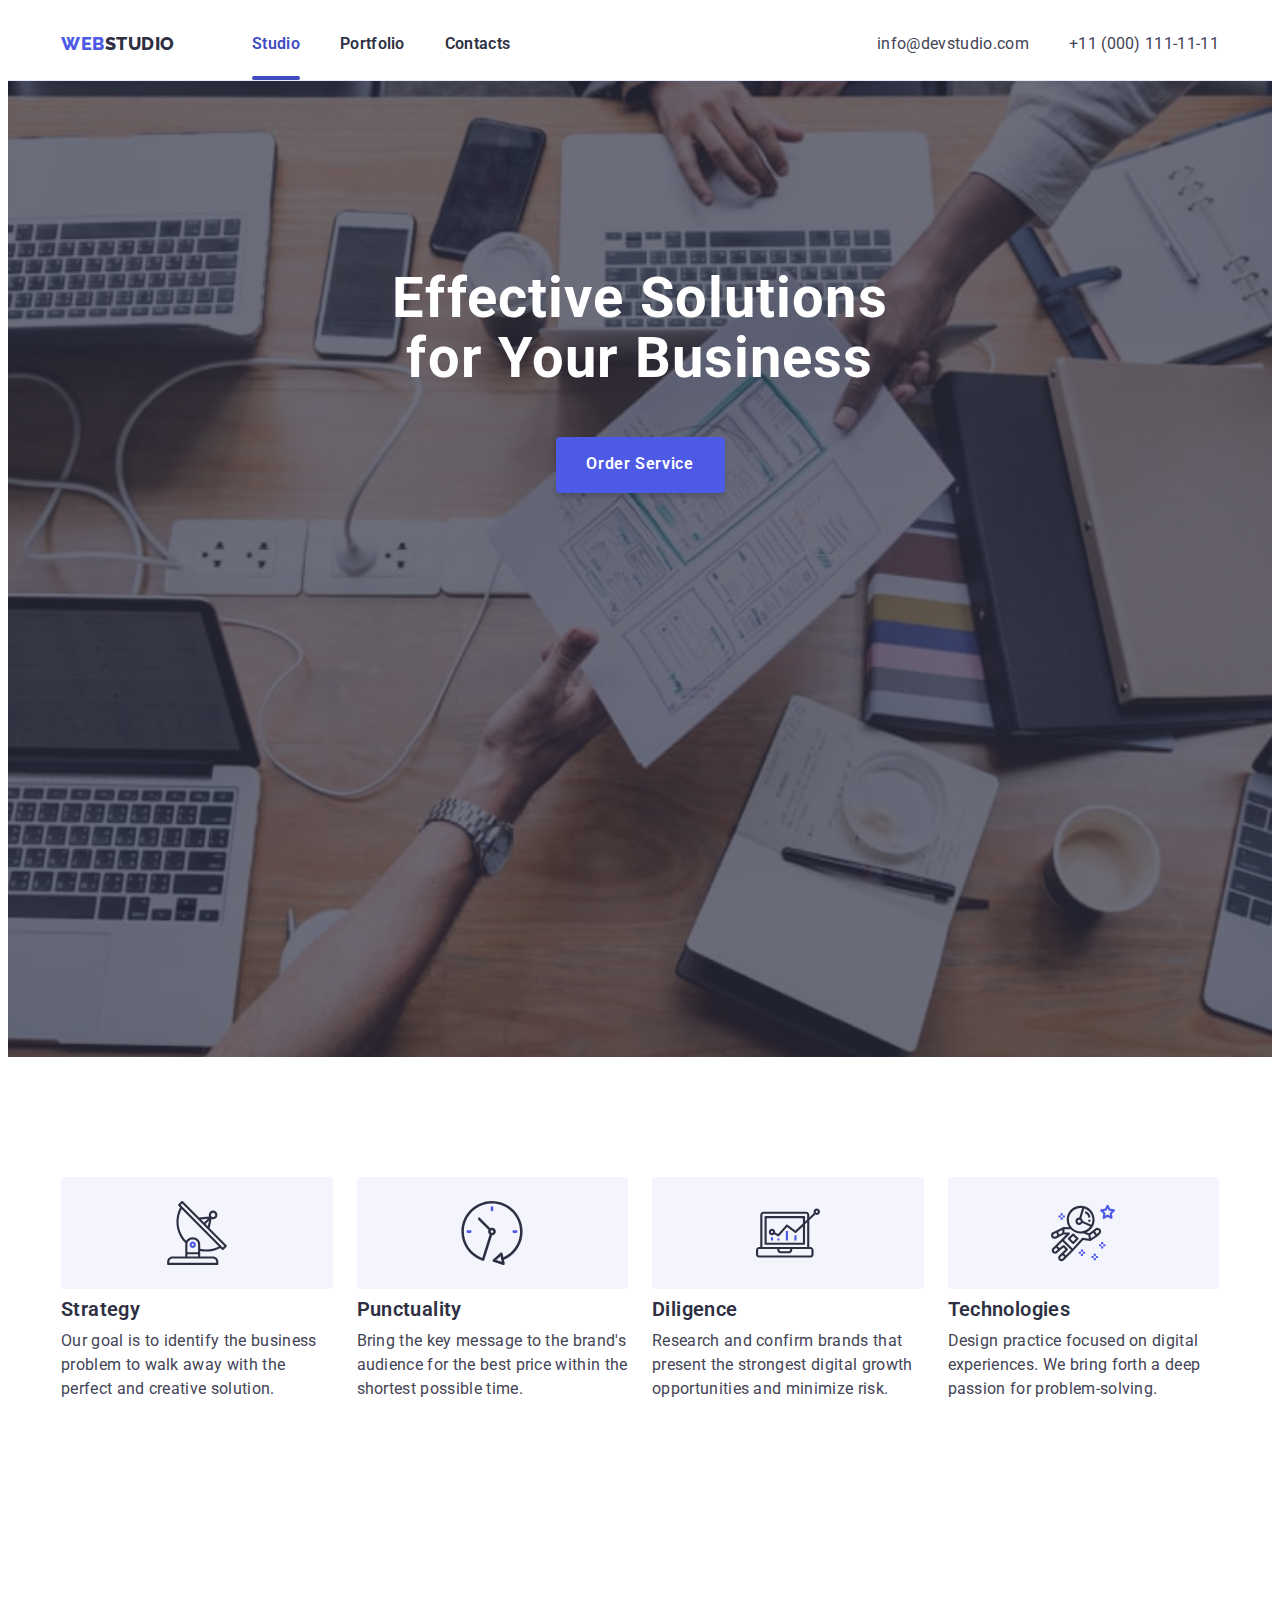
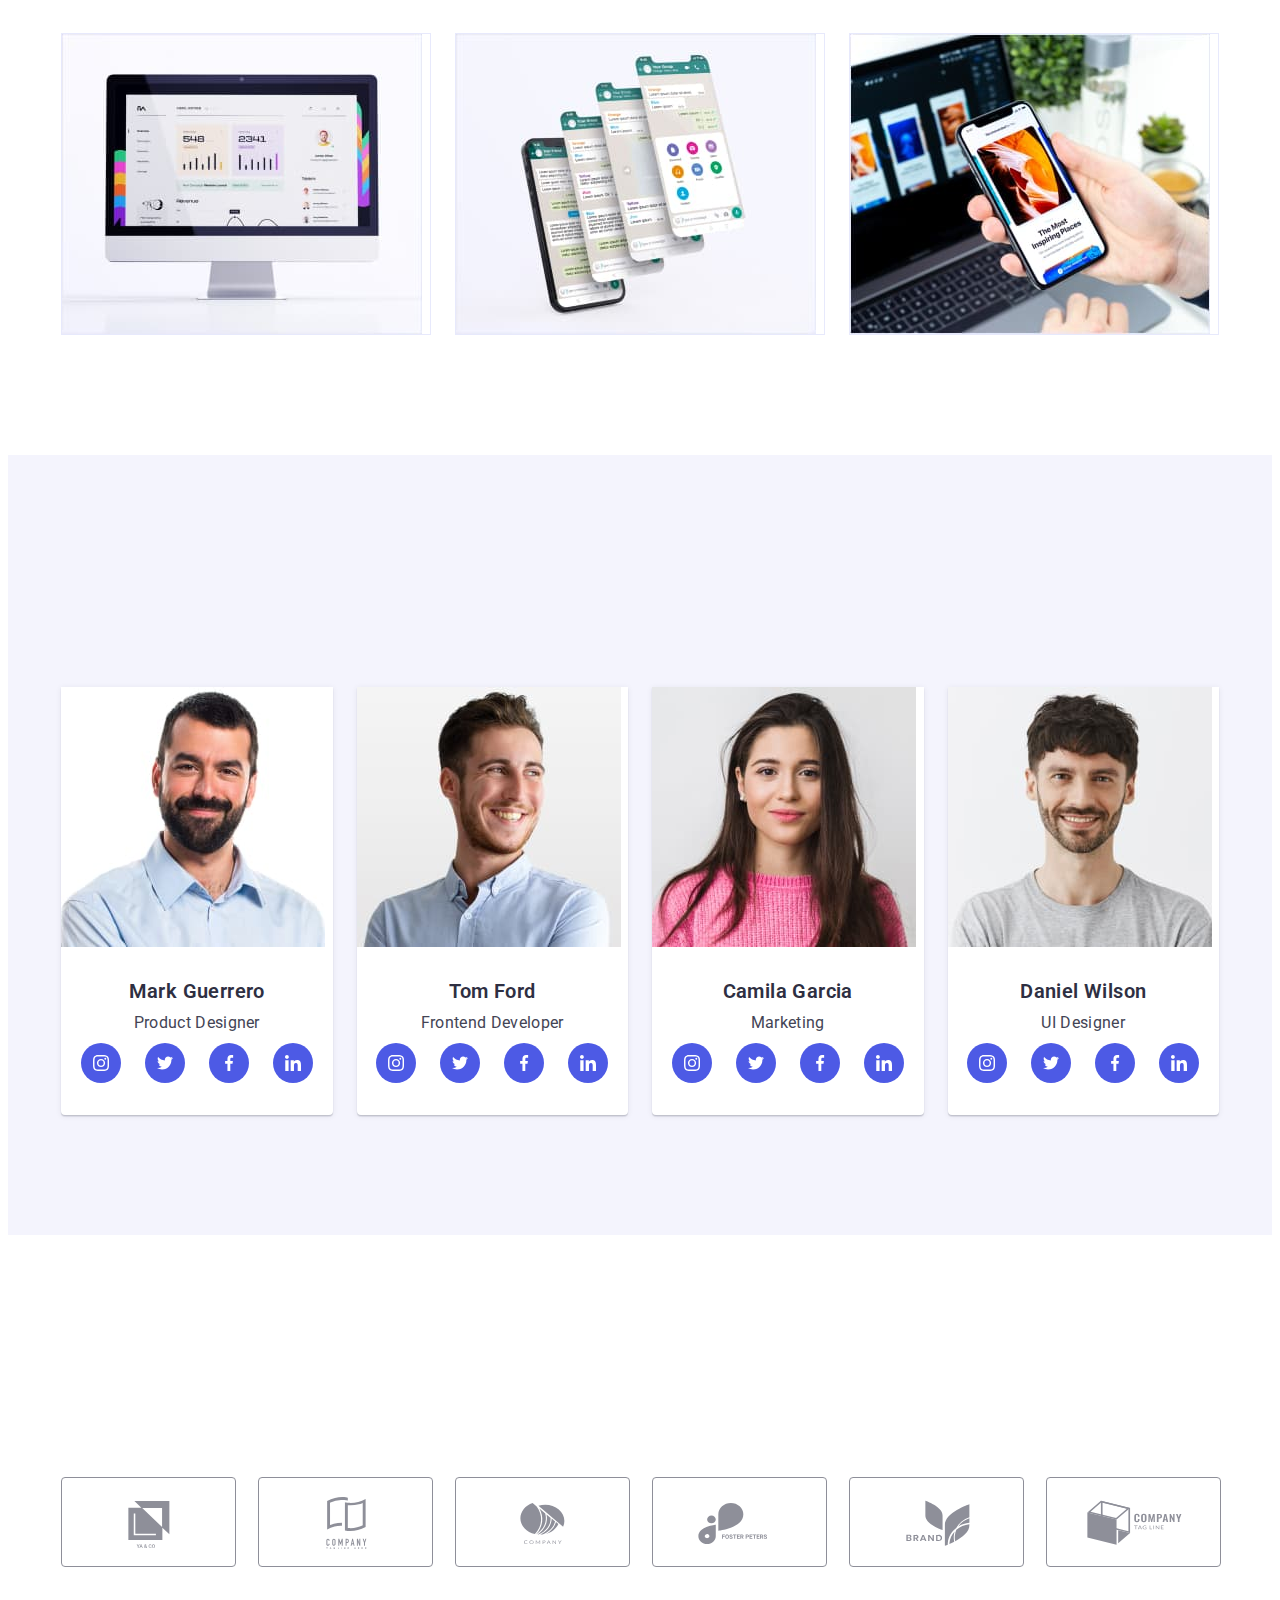
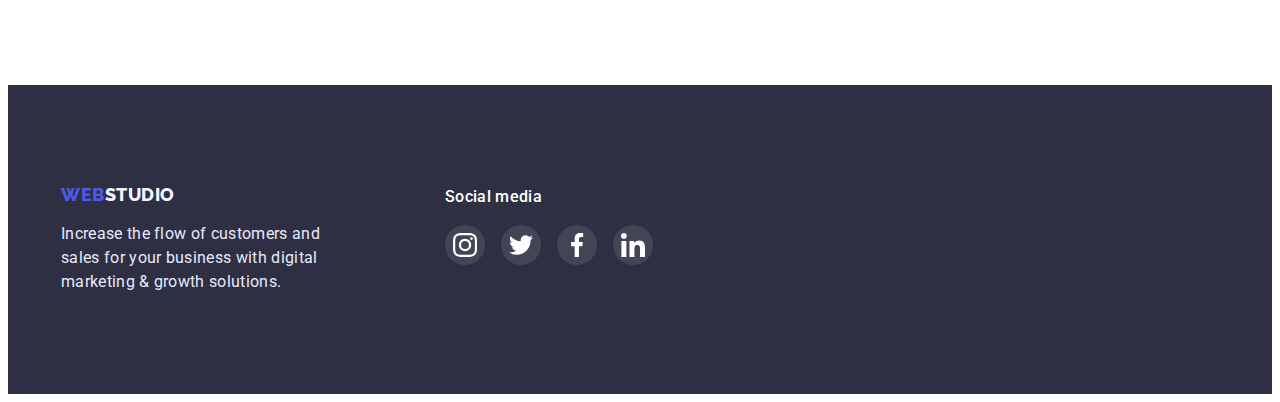
==== index.html @ b199e8e7 "Added files from last project" ====
<!DOCTYPE html>
<html lang="en">
    <head>
        <meta charset="UTF-8" />
        <meta http-equiv="X-UA-Compatible" content="IE=edge" />
        <meta name="viewport" content="width=device-width, initial-scale=1.0" />
        <title>WebStudio</title>
        <link rel="preconnect" href="https://fonts.googleapis.com" />
        <link rel="preconnect" href="https://fonts.gstatic.com" crossorigin />
        <link
            href="https://fonts.googleapis.com/css2?family=Raleway:wght@800&family=Roboto:wght@400;500;700;900&display=swap"
            rel="stylesheet"
        />
        <link
            rel="stylesheet"
            href="https://cdnjs.cloudflare.com/ajax/libs/animate.css/4.1.1/animate.min.css"
        />
        <link rel="stylesheet" href="https://unpkg.com/aos@next/dist/aos.css" />
        <link
            rel="stylesheet"
            href="https://cdnjs.cloudflare.com/ajax/libs/modern-normalize/1.1.0/modern-normalize.min.css"
            integrity="sha512-wpPYUAdjBVSE4KJnH1VR1HeZfpl1ub8YT/NKx4PuQ5NmX2tKuGu6U/JRp5y+Y8XG2tV+wKQpNHVUX03MfMFn9Q=="
            crossorigin="anonymous"
            referrerpolicy="no-referrer"
        />
        <link rel="stylesheet" href="./css/styles.css" />
    </head>
    <body>
        <header class="header">
            <div class="container header-container">
                <nav class="header-navigation">
                    <a class="header-logo" href="./index.html"
                        >Web<span class="header-logo hl-span">Studio</span>
                    </a>
                    <ul class="header-list list">
                        <li class="header-item">
                            <a class="header-link current" href="./index.html">Studio</a>
                        </li>
                        <li class="header-item">
                            <a class="header-link" href="./portfolio.html">Portfolio</a>
                        </li>
                        <li class="header-item"><a class="header-link" href="">Contacts</a></li>
                    </ul>
                </nav>
                <ul class="header-contacts-list list">
                    <li class="header-contacts-item">
                        <a class="header-contacts-mail" href="mailto:info@devstudio.com"
                            >info@devstudio.com</a
                        >
                    </li>
                    <li class="header-contacts-item">
                        <a class="header-contacts-tel" href="tel:+11(000)111-11-11"
                            >+11 (000) 111-11-11</a
                        >
                    </li>
                </ul>
            </div>
        </header>
        <main>
            <!-- Big banner -->
            <section class="big-banner big-banner-container">
                <div class="container">
                    <h1
                        class="big-banner-title animate__animated animate__zoomInDown animate__slow"
                    >
                        Effective Solutions for Your Business
                    </h1>
                    <button class="big-banner-btn" type="button" data-modal-open>
                        Order Service
                    </button>
                </div>
            </section>
            <!-- Why do you choose us -->
            <section class="our-strengths">
                <div class="container">
                    <h2 class="visually-hidden">Why do you choose us</h2>
                    <ul class="os-icons-list list">
                        <li class="os-icons-item">
                            <svg class="os-item-icon" width="64px" height="64px">
                                <use href="./images/icons.svg#icon-antenna"></use>
                            </svg>
                        </li>
                        <li class="os-icons-item">
                            <svg class="os-item-icon" width="64px" height="64px">
                                <use href="./images/icons.svg#icon-clock"></use>
                            </svg>
                        </li>
                        <li class="os-icons-item">
                            <svg class="os-item-icon" width="64px" height="64px">
                                <use href="./images/icons.svg#icon-diagram"></use>
                            </svg>
                        </li>
                        <li class="os-icons-item">
                            <svg class="os-item-icon" width="64px" height="64px">
                                <use href="./images/icons.svg#icon-astronaut"></use>
                            </svg>
                        </li>
                    </ul>
                    <ul class="our-strengths-list list">
                        <li class="our-strengths-item">
                            <h3 class="our-strengths-title">Strategy</h3>
                            <p class="our-strengths-text">
                                Our goal is to identify the business problem to walk away with the
                                perfect and creative solution.
                            </p>
                        </li>
                        <li class="our-strengths-item">
                            <h3 class="our-strengths-title">Punctuality</h3>
                            <p class="our-strengths-text">
                                Bring the key message to the brand's audience for the best price
                                within the shortest possible time.
                            </p>
                        </li>
                        <li class="our-strengths-item">
                            <h3 class="our-strengths-title">Diligence</h3>
                            <p class="our-strengths-text">
                                Research and confirm brands that present the strongest digital
                                growth opportunities and minimize risk.
                            </p>
                        </li>
                        <li class="our-strengths-item">
                            <h3 class="our-strengths-title">Technologies</h3>
                            <p class="our-strengths-text">
                                Design practice focused on digital experiences. We bring forth a
                                deep passion for problem-solving.
                            </p>
                        </li>
                    </ul>
                </div>
            </section>
            <!-- What are we doing -->
            <section class="our-projects">
                <div class="container">
                    <h2
                        class="our-projects-title"
                        data-aos="zoom-in-down"
                        data-aos-duration="1000"
                        data-aos-mirror="true"
                    >
                        What are we doing
                    </h2>
                    <ul class="our-projects-list list">
                        <li class="our-projects-item">
                            <img
                                src="./images/monitor.jpg"
                                alt="Monitor with the company's website displayed"
                                width="360"
                            />
                        </li>
                        <li class="our-projects-item">
                            <img
                                src="./images/cellphone.jpg"
                                alt="Mobile phone with the application displayed"
                                width="360"
                            />
                        </li>
                        <li class="our-projects-item">
                            <img
                                src="./images/laptop_and_cellphone.jpg"
                                alt="laptop and cellphone with the application displayed"
                                width="360"
                            />
                        </li>
                    </ul>
                </div>
            </section>
            <!-- Out team -->
            <section class="our-team">
                <div class="container">
                    <h2
                        class="our-team-title"
                        data-aos="zoom-in-down"
                        data-aos-duration="1000"
                        data-aos-mirror="true"
                    >
                        Our Team
                    </h2>
                    <ul class="our-team-list list">
                        <li class="our-team-item">
                            <img
                                src="./images/teammate-1.jpg"
                                alt="Photo by Mark Guerrero"
                                width="264"
                            />
                            <div class="teammate-text-container">
                                <h3 class="teammate-title">Mark Guerrero</h3>
                                <p class="teammate-text">Product Designer</p>
                                <ul class="ot-social-list list">
                                    <li class="social-list-item">
                                        <a
                                            class="social-item-link"
                                            target="_blank"
                                            rel="noreferrer noopener nofollow"
                                            href=""
                                        >
                                            <svg class="social-item-icon" width="16" height="16">
                                                <use href="./images/icons.svg#icon-instagram"></use>
                                            </svg>
                                        </a>
                                    </li>
                                    <li class="social-list-item">
                                        <a
                                            class="social-item-link"
                                            target="_blank"
                                            rel="noreferrer noopener nofollow"
                                            href=""
                                        >
                                            <svg class="social-item-icon" width="16" height="16">
                                                <use href="./images/icons.svg#icon-twitter"></use>
                                            </svg>
                                        </a>
                                    </li>
                                    <li class="social-list-item">
                                        <a
                                            class="social-item-link"
                                            target="_blank"
                                            rel="noreferrer noopener nofollow"
                                            href=""
                                        >
                                            <svg class="social-item-icon" width="16" height="16">
                                                <use href="./images/icons.svg#icon-facebook"></use>
                                            </svg>
                                        </a>
                                    </li>
                                    <li class="social-list-item">
                                        <a
                                            class="social-item-link"
                                            target="_blank"
                                            rel="noreferrer noopener nofollow"
                                            href=""
                                        >
                                            <svg class="social-item-icon" width="16" height="16">
                                                <use href="./images/icons.svg#icon-linkedin"></use>
                                            </svg>
                                        </a>
                                    </li>
                                </ul>
                            </div>
                        </li>
                        <li class="our-team-item">
                            <img
                                src="./images/teammate-2.jpg"
                                alt="Photo by Tom Ford"
                                width="264"
                            />
                            <div class="teammate-text-container">
                                <h3 class="teammate-title">Tom Ford</h3>
                                <p class="teammate-text">Frontend Developer</p>
                                <ul class="ot-social-list list">
                                    <li class="social-list-item">
                                        <a
                                            class="social-item-link"
                                            target="_blank"
                                            rel="noreferrer noopener nofollow"
                                            href=""
                                        >
                                            <svg class="social-item-icon" width="16" height="16">
                                                <use href="./images/icons.svg#icon-instagram"></use>
                                            </svg>
                                        </a>
                                    </li>
                                    <li class="social-list-item">
                                        <a
                                            class="social-item-link"
                                            target="_blank"
                                            rel="noreferrer noopener nofollow"
                                            href=""
                                        >
                                            <svg class="social-item-icon" width="16" height="16">
                                                <use href="./images/icons.svg#icon-twitter"></use>
                                            </svg>
                                        </a>
                                    </li>
                                    <li class="social-list-item">
                                        <a
                                            class="social-item-link"
                                            target="_blank"
                                            rel="noreferrer noopener nofollow"
                                            href=""
                                        >
                                            <svg class="social-item-icon" width="16" height="16">
                                                <use href="./images/icons.svg#icon-facebook"></use>
                                            </svg>
                                        </a>
                                    </li>
                                    <li class="social-list-item">
                                        <a
                                            class="social-item-link"
                                            target="_blank"
                                            rel="noreferrer noopener nofollow"
                                            href=""
                                        >
                                            <svg class="social-item-icon" width="16" height="16">
                                                <use href="./images/icons.svg#icon-linkedin"></use>
                                            </svg>
                                        </a>
                                    </li>
                                </ul>
                            </div>
                        </li>
                        <li class="our-team-item">
                            <img
                                src="./images/teammate-3.jpg"
                                alt="Photo by Camila Garcia"
                                width="264"
                            />
                            <div class="teammate-text-container">
                                <h3 class="teammate-title">Camila Garcia</h3>
                                <p class="teammate-text">Marketing</p>
                                <ul class="ot-social-list list">
                                    <li class="social-list-item">
                                        <a
                                            class="social-item-link"
                                            target="_blank"
                                            rel="noreferrer noopener nofollow"
                                            href=""
                                        >
                                            <svg class="social-item-icon" width="16" height="16">
                                                <use href="./images/icons.svg#icon-instagram"></use>
                                            </svg>
                                        </a>
                                    </li>
                                    <li class="social-list-item">
                                        <a
                                            class="social-item-link"
                                            target="_blank"
                                            rel="noreferrer noopener nofollow"
                                            href=""
                                        >
                                            <svg class="social-item-icon" width="16" height="16">
                                                <use href="./images/icons.svg#icon-twitter"></use>
                                            </svg>
                                        </a>
                                    </li>
                                    <li class="social-list-item">
                                        <a
                                            class="social-item-link"
                                            target="_blank"
                                            rel="noreferrer noopener nofollow"
                                            href=""
                                        >
                                            <svg class="social-item-icon" width="16" height="16">
                                                <use href="./images/icons.svg#icon-facebook"></use>
                                            </svg>
                                        </a>
                                    </li>
                                    <li class="social-list-item">
                                        <a
                                            class="social-item-link"
                                            target="_blank"
                                            rel="noreferrer noopener nofollow"
                                            href=""
                                        >
                                            <svg class="social-item-icon" width="16" height="16">
                                                <use href="./images/icons.svg#icon-linkedin"></use>
                                            </svg>
                                        </a>
                                    </li>
                                </ul>
                            </div>
                        </li>
                        <li class="our-team-item">
                            <img
                                src="./images/teammate-4.jpg"
                                alt="Photo by Daniel Wilson"
                                width="264"
                            />
                            <div class="teammate-text-container">
                                <h3 class="teammate-title">Daniel Wilson</h3>
                                <p class="teammate-text">UI Designer</p>
                                <ul class="ot-social-list list">
                                    <li class="social-list-item">
                                        <a
                                            class="social-item-link"
                                            target="_blank"
                                            rel="noreferrer noopener nofollow"
                                            href=""
                                        >
                                            <svg class="social-item-icon" width="16" height="16">
                                                <use href="./images/icons.svg#icon-instagram"></use>
                                            </svg>
                                        </a>
                                    </li>
                                    <li class="social-list-item">
                                        <a
                                            class="social-item-link"
                                            target="_blank"
                                            rel="noreferrer noopener nofollow"
                                            href=""
                                        >
                                            <svg class="social-item-icon" width="16" height="16">
                                                <use href="./images/icons.svg#icon-twitter"></use>
                                            </svg>
                                        </a>
                                    </li>
                                    <li class="social-list-item">
                                        <a
                                            class="social-item-link"
                                            target="_blank"
                                            rel="noreferrer noopener nofollow"
                                            href=""
                                        >
                                            <svg class="social-item-icon" width="16" height="16">
                                                <use href="./images/icons.svg#icon-facebook"></use>
                                            </svg>
                                        </a>
                                    </li>
                                    <li class="social-list-item">
                                        <a
                                            class="social-item-link"
                                            target="_blank"
                                            rel="noreferrer noopener nofollow"
                                            href=""
                                        >
                                            <svg class="social-item-icon" width="16" height="16">
                                                <use href="./images/icons.svg#icon-linkedin"></use>
                                            </svg>
                                        </a>
                                    </li>
                                </ul>
                            </div>
                        </li>
                    </ul>
                </div>
            </section>
            <!-- Customers -->
            <section class="customers">
                <div class="container">
                    <h2
                        class="customers-title"
                        data-aos="zoom-in-down"
                        data-aos-duration="1000"
                        data-aos-mirror="true"
                    >
                        customers
                    </h2>
                    <ul class="customers-icons-list list">
                        <li class="customers-icons-item">
                            <a
                                class="customers-item-link"
                                target="_blank"
                                rel="noreferrer noopener nofollow"
                                href=""
                            >
                                <svg class="customers-icon" width="104" height="56">
                                    <use href="./images/icons.svg#icon-logo-ya-co"></use>
                                </svg>
                            </a>
                        </li>
                        <li class="customers-icons-item">
                            <a
                                class="customers-item-link"
                                target="_blank"
                                rel="noreferrer noopener nofollow"
                                href=""
                            >
                                <svg class="customers-icon" width="104" height="56">
                                    <use href="./images/icons.svg#icon-logo-com-1"></use>
                                </svg>
                            </a>
                        </li>
                        <li class="customers-icons-item">
                            <a
                                class="customers-item-link"
                                target="_blank"
                                rel="noreferrer noopener nofollow"
                                href=""
                            >
                                <svg class="customers-icon" width="104" height="56">
                                    <use href="./images/icons.svg#icon-logo-com-2"></use>
                                </svg>
                            </a>
                        </li>
                        <li class="customers-icons-item">
                            <a
                                class="customers-item-link"
                                target="_blank"
                                rel="noreferrer noopener nofollow"
                                href=""
                            >
                                <svg class="customers-icon" width="104" height="56">
                                    <use href="./images/icons.svg#icon-logo-foster-peters"></use>
                                </svg>
                            </a>
                        </li>
                        <li class="customers-icons-item">
                            <a
                                class="customers-item-link"
                                target="_blank"
                                rel="noreferrer noopener nofollow"
                                href=""
                            >
                                <svg class="customers-icon" width="104" height="56">
                                    <use href="./images/icons.svg#icon-logo-brand"></use>
                                </svg>
                            </a>
                        </li>
                        <li class="customers-icons-item">
                            <a
                                class="customers-item-link"
                                target="_blank"
                                rel="noreferrer noopener nofollow"
                                href=""
                            >
                                <svg class="customers-icon" width="104" height="56">
                                    <use href="./images/icons.svg#icon-logo-com-3"></use>
                                </svg>
                            </a>
                        </li>
                    </ul>
                </div>
            </section>
        </main>
        <footer class="footer">
            <div class="container footer-container">
                <div class="footer-logo-container">
                    <a class="footer-logo" href="./index.html"
                        >Web<span class="footer-logo fl-span">Studio</span></a
                    >
                    <p class="footer-text">
                        Increase the flow of customers and sales for your business with digital
                        marketing & growth solutions.
                    </p>
                </div>
                <div class="footer-social-container">
                    <p class="footer-social-text">Social media</p>
                    <ul class="footer-social-list list">
                        <li class="fs-list-item">
                            <a
                                class="footer-social-link"
                                target="_blank"
                                rel="noreferrer noopener nofollow"
                                href=""
                            >
                                <svg class="footer-social-icon" width="24" height="24">
                                    <use href="./images/icons.svg#icon-instagram"></use>
                                </svg>
                            </a>
                        </li>
                        <li class="fs-list-item">
                            <a
                                class="footer-social-link"
                                target="_blank"
                                rel="noreferrer noopener nofollow"
                                href=""
                            >
                                <svg class="footer-social-icon" width="24" height="24">
                                    <use href="./images/icons.svg#icon-twitter"></use>
                                </svg>
                            </a>
                        </li>
                        <li class="fs-list-item">
                            <a
                                class="footer-social-link"
                                target="_blank"
                                rel="noreferrer noopener nofollow"
                                href=""
                            >
                                <svg class="footer-social-icon" width="24" height="24">
                                    <use href="./images/icons.svg#icon-facebook"></use>
                                </svg>
                            </a>
                        </li>
                        <li class="fs-list-item">
                            <a
                                class="footer-social-link"
                                target="_blank"
                                rel="noreferrer noopener nofollow"
                                href=""
                            >
                                <svg class="footer-social-icon" width="24" height="24">
                                    <use href="./images/icons.svg#icon-linkedin"></use>
                                </svg>
                            </a>
                        </li>
                    </ul>
                </div>
            </div>
        </footer>
        <div class="backdrop is-hidden" data-modal>
            <div class="modal">
                <button type="button" class="close-icon-btn" data-modal-close>
                    <svg class="close-icon" width="8" height="8">
                        <use href="./images/icons.svg#icon-close-icon"></use>
                    </svg>
                </button>
            </div>
        </div>
        <script src="https://unpkg.com/aos@next/dist/aos.js"></script>
        <script>
            AOS.init();
        </script>
        <script src="./js/modal.js"></script>
    </body>
</html>
---- css/styles.css ----
/** VARIABLES*/
:root {
    /**COLORS*/
    --primary-bg: #ffffff;
    --primary-brand: #4d5ae5;
    --dark: #2e2f42;
    --success: #31d0aa;
    --text: #434455;
    --subtle-text: #8e8f99;
    --accent: #e7e9fc;
    --light: #f4f4fd;
    --hover-focus: #404bbf;
    --bg-gradient: linear-gradient(#2e2f42b3, #2e2f42b3);
    --bg-modal: #fcfcfc;
    --modal-overlay: #2e2f4266;
    /**FONTS*/
    --main-font: "Roboto", sans-serif;
    --secondary-font: "Raleway", sans-serif;
    /**TRANSITIONS*/
    --transition-color: color 250ms cubic-bezier(0.4, 0, 0.2, 1);
    --transition-bg-color: background-color 250ms cubic-bezier(0.4, 0, 0.2, 1);
    --transition-box-shadow: box-shadow 250ms cubic-bezier(0.4, 0, 0.2, 1);
}

/**RESET STYLES*/
p,
h1,
h2,
h3,
h4,
h5,
h6 {
    margin: 0;
}
ul,
ol {
    margin: 0;
    padding-left: 0;
}

body {
    font-family: var(--main-font);
    color: var(--text);
    background-color: var(--primary-bg);
}

/**COMMON STYLES*/
.list {
    list-style: none;
}
.visually-hidden {
    position: absolute;
    width: 1px;
    height: 1px;
    margin: -1px;
    border: 0;
    padding: 0;
    white-space: nowrap;
    clip-path: inset(100%);
    overflow: hidden;
}
img {
    display: block;
    max-width: 100%;
    height: auto;
}
:focus {
    outline: none;
}

/*!CONTAINER*/
.container {
    width: 1158px;
    padding: 0px 15px;
    margin: 0 auto;
}

/**INDEX PAGE STYLES*/
/*!HEADER*/
.header {
    background-color: var(--primary-bg);
    border-bottom: 1px solid #e7e9fc;
}
.header-container {
    display: flex;
}
.header-navigation {
    display: flex;
    margin-right: auto;
    align-items: center;
}
.header-logo {
    width: 115px;
    font-family: var(--secondary-font);
    font-weight: 800;
    font-size: 18px;
    color: var(--primary-brand);
    line-height: 1.33;
    letter-spacing: 0.03em;
    text-transform: uppercase;
    text-decoration: none;
    margin-right: 76px;
    padding: 24px 0px 24px 0px;
}
.hl-span {
    color: var(--dark);
}
.header-list {
    display: flex;
    gap: 40px;
}
/* .header-item {
} */
.header-link {
    position: relative;
    display: block;
    font-weight: 600;
    color: var(--dark);
    line-height: 1.5;
    letter-spacing: 0.02em;
    text-decoration: none;
    padding: 24px 0px 24px 0px;
    transition: var(--transition-color);
}
.header-link.current {
    color: var(--hover-focus);
}
.header-link.current::after {
    content: "";
    position: absolute;
    bottom: 0;
    left: 0;
    width: 100%;
    height: 4px;
    background-color: var(--hover-focus);
    border-radius: 2px;
}

.header-contacts-list {
    display: flex;
    gap: 40px;
}
/* .header-contacts-item {
} */
.header-contacts-mail,
.header-contacts-tel {
    display: inline-block;
    font-style: normal;
    color: inherit;
    text-decoration: none;
    line-height: 1.5;
    letter-spacing: 0.02em;
    padding: 24px 0px 24px 0px;
    transition: var(--transition-color);
}
.header-contacts-mail:is(:hover, :focus),
.header-contacts-tel:is(:hover, :focus),
.header-link:is(:hover, :focus) {
    color: var(--hover-focus);
}

/*!BIG BANNER*/
.big-banner {
    background-color: var(--dark);
    text-align: center;
    padding: 188px 0px;
}
.big-banner-container {
    background-image: var(--bg-gradient), url(../images/big-banner-bg.jpg);
    max-width: 1440px;
    height: 600px;
    background-repeat: no-repeat;
    background-position: center;
    background-size: cover;
    margin-right: auto;
    margin-left: auto;
}
.big-banner-title {
    width: 496px;
    font-weight: 700;
    margin-right: auto;
    margin-left: auto;
    font-size: 56px;
    line-height: 1.07;
    letter-spacing: 0.02em;
    color: var(--primary-bg);
}
.big-banner-btn {
    display: inline-block;
    min-width: 169px;
    height: 56px;
    margin-top: 48px;
    font-family: inherit;
    font-weight: 600;
    font-size: 16px;
    line-height: 1.18;
    letter-spacing: 0.04em;
    background-color: var(--primary-brand);
    color: var(--primary-bg);
    cursor: pointer;
    border: none;
    border-radius: 4px;
    box-shadow: 0px 4px 4px rgba(0, 0, 0, 0.15);
    transition: var(--transition-bg-color), var(--transition-color), var(--transition-box-shadow);
}
.big-banner-btn:is(:hover, :focus) {
    background-color: var(--hover-focus);
    color: var(--primary-bg);
    box-shadow: 0px 4px 4px rgba(0, 0, 0, 0.15);
}

/*!OUR STRENGTHS*/
.our-strengths {
    padding-top: 120px;
    background-color: var(--primary-bg);
}
.our-strengths-list {
    display: flex;
    gap: 24px;
}
.our-strengths-item {
    width: calc((100% - 72px) / 4);
}
.os-icons-list {
    display: flex;
    gap: 24px;
    height: 112px;
}
.os-icons-item {
    display: flex;
    justify-content: center;
    align-items: center;
    width: calc((100% - 72px) / 4);
    background-color: var(--light);
    border-radius: 4px;
}
/* .os-item-icon {
} */
.our-strengths-title {
    font-weight: 600;
    font-size: 20px;
    line-height: 1.2;
    letter-spacing: 0.02em;
    color: var(--dark);
    margin-top: 8px;
}
.our-strengths-text {
    line-height: 1.5;
    letter-spacing: 0.02em;
    margin-top: 8px;
}

/*!OUR PROJECTS*/
.our-projects {
    background-color: var(--primary-bg);
    padding: 120px 0px 120px 0px;
    text-align: center;
}
.our-projects-title,
.our-team-title,
.customers-title {
    font-weight: 600;
    font-size: 36px;
    line-height: 1.11;
    letter-spacing: 0.02em;
    text-transform: capitalize;
    color: var(--dark);
}
.our-projects-list,
.our-team-list {
    display: flex;
    gap: 24px;
    margin-top: 72px;
}
.our-projects-item {
    width: calc((100% - 48px) / 3);
    border: 1px solid var(--accent);
}

/*!OUR TEAM*/
.our-team {
    background-color: var(--light);
    padding: 120px 0px 120px 0px;
    text-align: center;
}
.our-team-item {
    width: calc((100% - 72px) / 4);
    background-color: var(--primary-bg);
    box-shadow: 0px 1px 6px rgba(46, 47, 66, 0.08), 0px 1px 1px rgba(46, 47, 66, 0.16),
        0px 2px 1px rgba(46, 47, 66, 0.08);
    border-radius: 0px 0px 4px 4px;
}
.teammate-text-container {
    padding: 32px 16px;
}
.teammate-title {
    font-weight: 600;
    font-size: 20px;
    line-height: 1.2;
    letter-spacing: 0.02em;
    color: var(--dark);
}
.teammate-text {
    line-height: 1.5;
    letter-spacing: 0.02em;
    margin-top: 8px;
}
.ot-social-list {
    display: flex;
    justify-content: center;
    gap: 24px;
    margin-top: 8px;
}
.social-list-item {
    width: 40px;
    height: 40px;
}
.social-item-link {
    width: 100%;
    height: 100%;
    background-color: var(--primary-brand);
    border-radius: 50%;
    display: flex;
    align-items: center;
    justify-content: center;
    transition: var(--transition-bg-color);
}
.social-item-icon {
    fill: var(--primary-bg);
}
.social-item-link:is(:hover, :focus) {
    background-color: var(--hover-focus);
}

/*!CUSTOMERS*/
.customers {
    background-color: var(--primary-bg);
    padding: 130px 0px 120px 0px;
    text-align: center;
}
.customers-icons-list {
    display: flex;
    gap: 24px;
    margin-top: 72px;
}
.customers-icons-item {
    width: calc((100% - 120px) / 6);
    height: 88px;
}
.customers-item-link {
    width: 100%;
    height: 100%;
    display: flex;
    align-items: center;
    justify-content: center;
    border: 1px solid var(--subtle-text);
    border-radius: 4px;
    transition: border-color 250ms cubic-bezier(0.4, 0, 0.2, 1);
}
.customers-item-link:is(:hover, :focus) {
    border-color: var(--hover-focus);
}
.customers-item-link:is(:hover, :focus) .customers-icon {
    fill: var(--hover-focus);
}
.customers-icon {
    fill: var(--subtle-text);
    transition: fill 250ms cubic-bezier(0.4, 0, 0.2, 1);
}

/*!FOOTER*/
.footer {
    padding: 100px 0px 100px 0px;
    background-color: var(--dark);
}
.footer-container {
    display: flex;
}
/* .footer-logo-container {
} */
.footer-logo {
    font-family: var(--secondary-font);
    font-weight: 800;
    font-size: 18px;
    line-height: 1.16;
    letter-spacing: 0.03em;
    text-transform: uppercase;
    color: var(--primary-brand);
    text-decoration: none;
}
.fl-span {
    color: var(--light);
}
.footer-text {
    font-family: var(--main-font);
    font-weight: 400;
    font-size: 16px;
    line-height: 1.5;
    letter-spacing: 0.02em;
    color: var(--accent);
    max-width: 264px;
    margin-top: 16px;
}
.footer-social-container {
    margin-left: 120px;
}
.footer-social-text {
    font-weight: 500;
    font-size: 16px;
    line-height: 1.5;
    letter-spacing: 0.02em;
    color: var(--primary-bg);
}
.footer-social-list {
    display: flex;
    gap: 16px;
    justify-content: center;
    margin-top: 16px;
}
.fs-list-item {
    width: 40px;
    height: 40px;
}
.footer-social-link {
    width: 100%;
    height: 100%;
    background-color: rgba(255, 255, 255, 0.1);
    border-radius: 50%;
    display: flex;
    justify-content: center;
    align-items: center;
    transition: var(--transition-bg-color);
}
.footer-social-link:is(:hover, :focus) {
    background-color: #31d0aa;
}
.footer-social-icon {
    fill: var(--primary-bg);
}
.backdrop {
    position: fixed;
    top: 0;
    left: 0;
    width: 100%;
    height: 100%;
    background-color: var(--modal-overlay);
    opacity: 1;
    transition: opacity 250ms cubic-bezier(0.4, 0, 0.2, 1);
}
.backdrop.is-hidden {
    opacity: 0;
    pointer-events: none;
}
.modal {
    position: absolute;
    top: 50%;
    left: 50%;
    transform: translate(-50%, -50%);
    width: 408px;
    min-height: 576px;
    background-color: var(--bg-modal);
    box-shadow: 0px 1px 1px rgba(0, 0, 0, 0.14), 0px 1px 3px rgba(0, 0, 0, 0.12),
        0px 2px 1px rgba(0, 0, 0, 0.2);
    border-radius: 4px;
}
.close-icon-btn {
    position: absolute;
    top: 24px;
    right: 24px;
    width: 24px;
    height: 24px;
    display: flex;
    justify-content: center;
    align-items: center;
    background-color: var(--accent);
    border: 1px solid rgba(0, 0, 0, 0.1);
    border-radius: 50%;
    cursor: pointer;
}
.close-icon {
    fill: #000000;
}

/*!----------------------------------------------------------------*/

/**PORTFOLIO PAGE STYLES*/
/*!FINISHED PRODUCTS*/
.finished-products {
    background-color: var(--primary-bg);
    padding: 96px 0px 120px;
}
.filter-buttons-list {
    display: flex;
    justify-content: center;
    gap: 24px;
}
/* .filter-buttons-item {
} */
.filter-btn {
    font-family: inherit;
    font-weight: 600;
    font-size: 16px;
    color: var(--primary-brand);
    line-height: 1.5;
    letter-spacing: 0.04em;
    background-color: var(--light);
    border: 1px solid var(--accent);
    border-radius: 4px;
    cursor: pointer;
    padding: 12px 24px;
    transition: var(--transition-bg-color), var(--transition-color), var(--transition-box-shadow);
}
.filter-btn:is(:hover, :focus) {
    background-color: var(--hover-focus);
    color: var(--primary-bg);
    box-shadow: 0px 3px 1px rgba(0, 0, 0, 0.1), 0px 2px 1px rgba(0, 0, 0, 0.08),
        0px 2px 2px rgba(0, 0, 0, 0.12);
}
.finished-products-list {
    display: flex;
    flex-wrap: wrap;
    row-gap: 48px;
    column-gap: 24px;
    margin-top: 72px;
}
.finished-products-item {
    background-color: var(--primary-bg);
    width: calc((100% - 48px) / 3);
    box-shadow: 0px 1px 6px rgba(46, 47, 66, 0.08);
    transition: var(--transition-box-shadow);
}
.finished-products-item:hover {
    box-shadow: 0px 1px 6px rgba(46, 47, 66, 0.08), 0px 1px 1px rgba(46, 47, 66, 0.16),
        0px 2px 1px rgba(46, 47, 66, 0.08);
}
.product-thumb {
    position: relative;
    overflow: hidden;
}
.overlay-container {
    position: absolute;
    top: 0;
    left: 0;
    width: 100%;
    height: 100%;
    background-color: var(--primary-brand);
    transform: translateY(100%);
    transition: transform 250ms cubic-bezier(0.4, 0, 0.2, 1);
}
.overlay-container-text {
    padding: 40px 32px 164px;
    font-size: 16px;
    line-height: 1.5;
    letter-spacing: 0.02em;
    color: var(--light);
}
.finished-products-item:hover .overlay-container {
    transform: translateY(0);
}
.products-text-container {
    padding: 32px 0px 32px 16px;
    border-bottom: 1px solid var(--accent);
    border-right: 1px solid var(--accent);
    border-left: 1px solid var(--accent);
    transition: border-bottom 250ms cubic-bezier(0.4, 0, 0.2, 1),
        border-right 250ms cubic-bezier(0.4, 0, 0.2, 1),
        border-left 250ms cubic-bezier(0.4, 0, 0.2, 1);
}
.finished-products-item:hover .products-text-container {
    border-bottom: 0.5px solid var(--light);
    border-right: 0.5px solid var(--light);
    border-left: 0.5px solid var(--light);
}
.finished-products-title {
    font-weight: 600;
    font-size: 20px;
    line-height: 1.2;
    letter-spacing: 0.02em;
    color: var(--dark);
}
.finished-products-text {
    font-size: 16px;
    line-height: 1.5;
    letter-spacing: 0.02em;
    color: var(--text);
    margin-top: 8px;
}
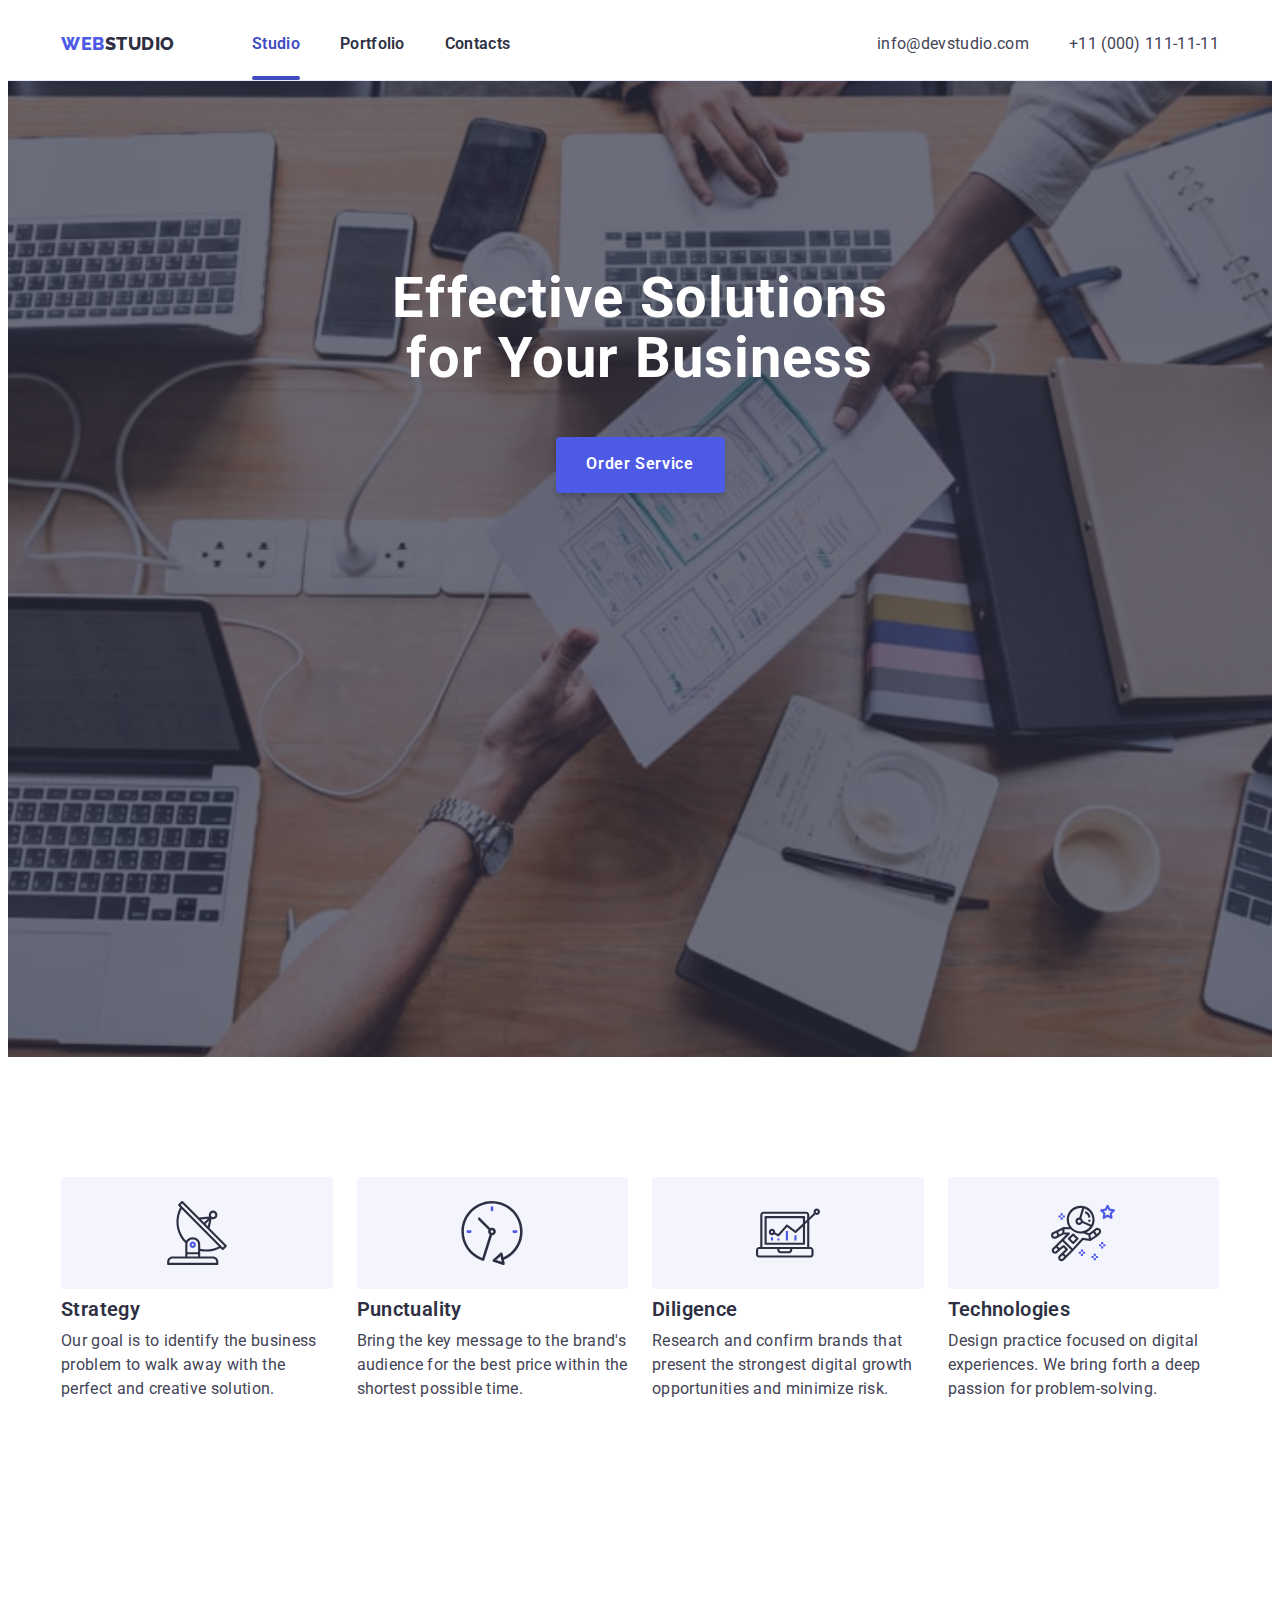
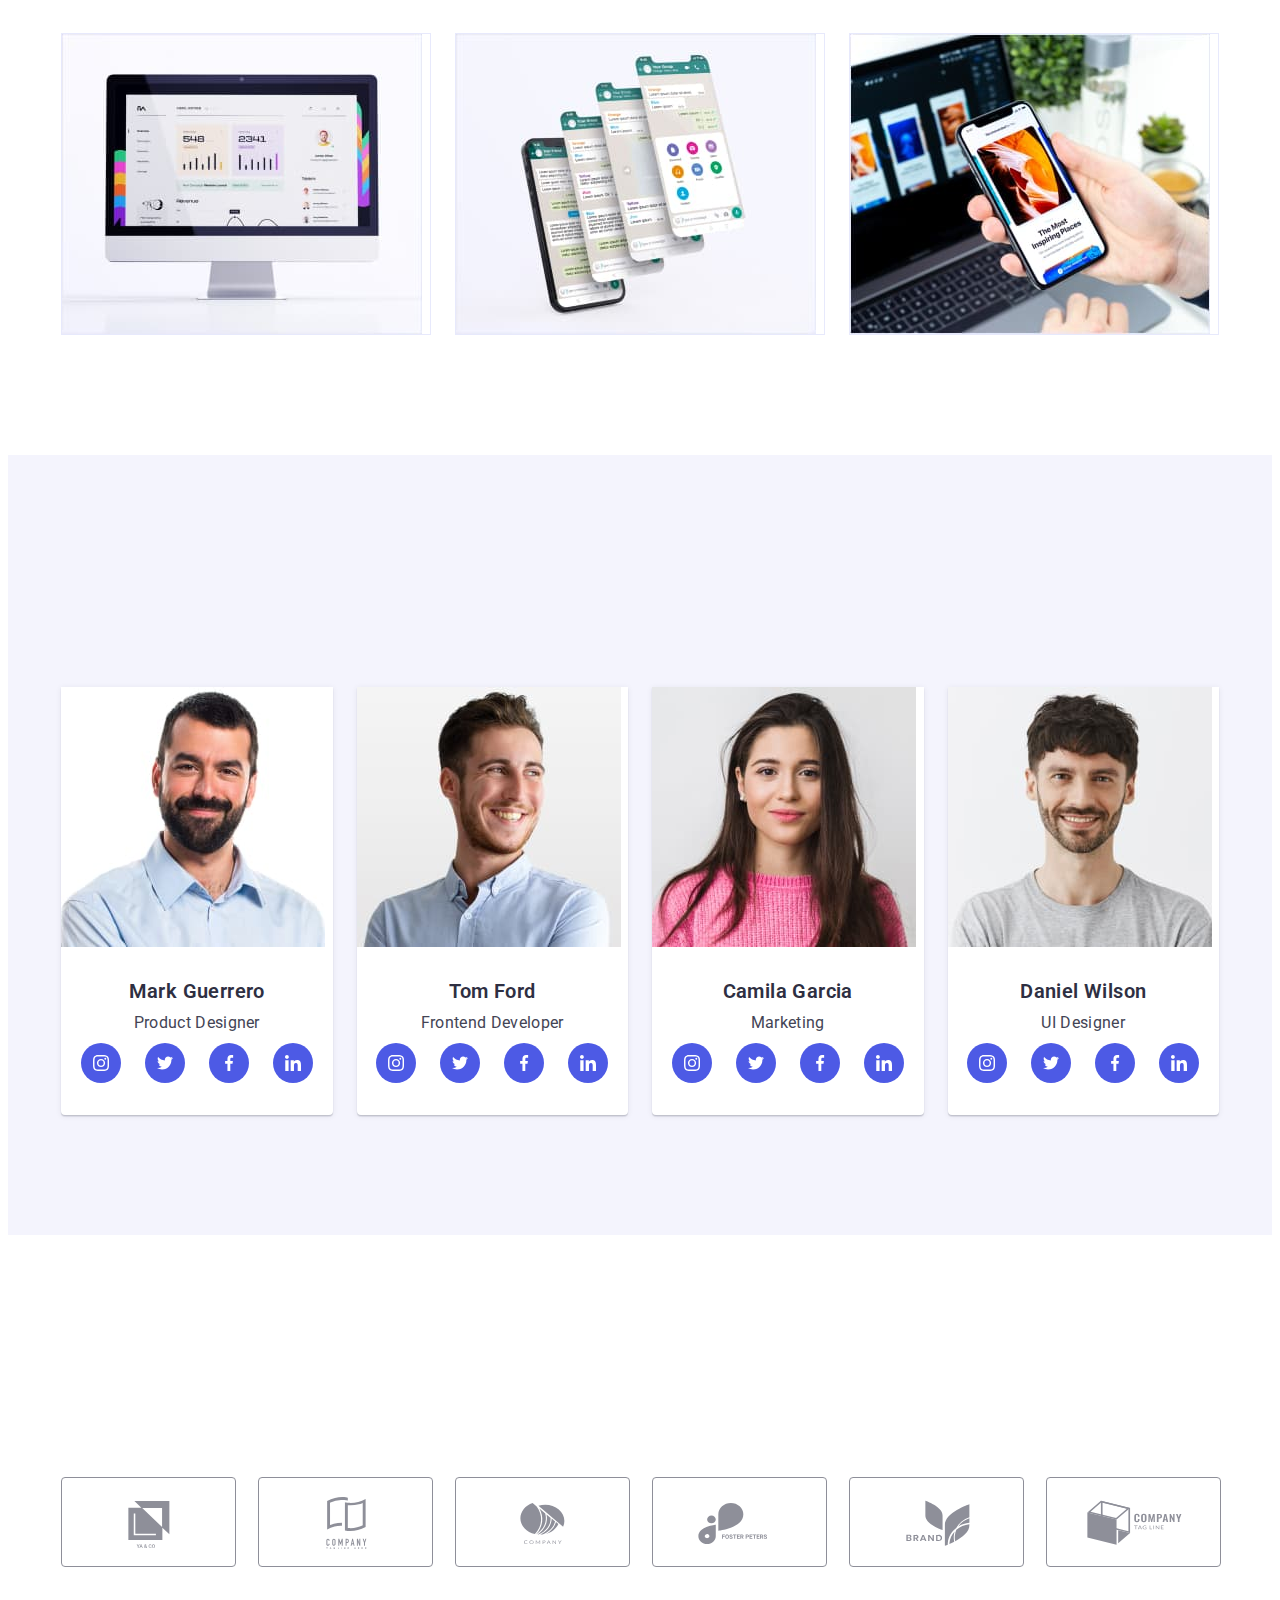
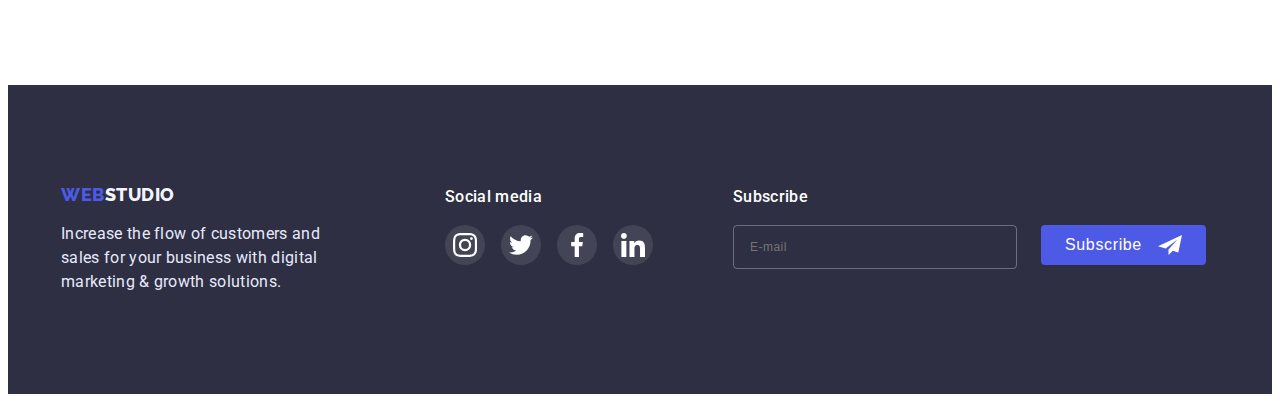
==== commit a5954e4c: "Added footer subscribe form" ====
--- a/index.html
+++ b/index.html
@@ -575,10 +575,31 @@
                         </li>
                     </ul>
                 </div>
+                <div class="footer-subscribe-container">
+                    <p class="subscribe-text">Subscribe</p>
+                    <form class="subscribe-form">
+                        <input
+                            type="email"
+                            class="subscribe-input"
+                            name="user-email"
+                            placeholder="E-mail"
+                            required
+                        />
+                        <button type="submit" class="subscribe-btn">
+                            <div class="subscribe-btn-container">
+                                <span class="subscribe-btn-text">Subscribe</span>
+                                <svg class="ss-item-icon" width="24" height="24">
+                                    <use href="./images/icons.svg#icon-subscribe"></use>
+                                </svg>
+                            </div>
+                        </button>
+                    </form>
+                </div>
             </div>
         </footer>
         <div class="backdrop is-hidden" data-modal>
             <div class="modal">
+                <p class="modal-title">Leave your contacts and we will call you back</p>
                 <button type="button" class="close-icon-btn" data-modal-close>
                     <svg class="close-icon" width="8" height="8">
                         <use href="./images/icons.svg#icon-close-icon"></use>
--- a/css/styles.css
+++ b/css/styles.css
@@ -437,6 +437,64 @@
 .footer-social-icon {
     fill: var(--primary-bg);
 }
+.footer-subscribe-container {
+    margin-left: 80px;
+}
+.subscribe-text {
+    font-weight: 500;
+    font-size: 16px;
+    line-height: 1.5;
+    letter-spacing: 0.02em;
+    color: var(--primary-bg);
+}
+.subscribe-form {
+    display: flex;
+    gap: 24px;
+    margin-top: 16px;
+}
+.subscribe-input {
+    width: 264px;
+    height: 40px;
+    padding-left: 16px;
+    font-size: 12px;
+    line-height: 2;
+    letter-spacing: 0.04em;
+    color: rgba(255, 255, 255, 0.6);
+    border: 1px solid rgba(255, 255, 255, 0.3);
+    border-radius: 4px;
+    background-color: transparent;
+}
+.subscribe-btn {
+    display: inline-block;
+    min-width: 165px;
+    height: 40px;
+    padding: 8px 24px;
+    border: none;
+    border-radius: 4px;
+    background-color: var(--primary-brand);
+    cursor: pointer;
+    transition: var(--transition-bg-color), var(--transition-box-shadow);
+}
+.subscribe-btn:is(:hover, :focus) {
+    background-color: var(--hover-focus);
+    box-shadow: 0px 4px 4px rgba(0, 0, 0, 0.15);
+}
+.subscribe-btn-container {
+    display: flex;
+    gap: 16px;
+}
+.subscribe-btn-text {
+    font-weight: 500;
+    font-size: 16px;
+    line-height: 1.5;
+    letter-spacing: 0.04em;
+    color: var(--primary-bg);
+}
+.ss-item-icon {
+    fill: var(--primary-bg);
+}
+
+/*!INDEX PAGE MODAl*/
 .backdrop {
     position: fixed;
     top: 0;
@@ -463,6 +521,14 @@
         0px 2px 1px rgba(0, 0, 0, 0.2);
     border-radius: 4px;
 }
+.modal-title {
+    margin-top: 72px;
+    font-weight: 500;
+    font-size: 16px;
+    line-height: 1.5;
+    text-align: center;
+    letter-spacing: 0.02em;
+}
 .close-icon-btn {
     position: absolute;
     top: 24px;
@@ -476,6 +542,12 @@
     border: 1px solid rgba(0, 0, 0, 0.1);
     border-radius: 50%;
     cursor: pointer;
+}
+.close-icon-btn:active {
+    background-color: var(--hover-focus);
+}
+.close-icon-btn:active .close-icon {
+    fill: var(--primary-bg);
 }
 .close-icon {
     fill: #000000;
